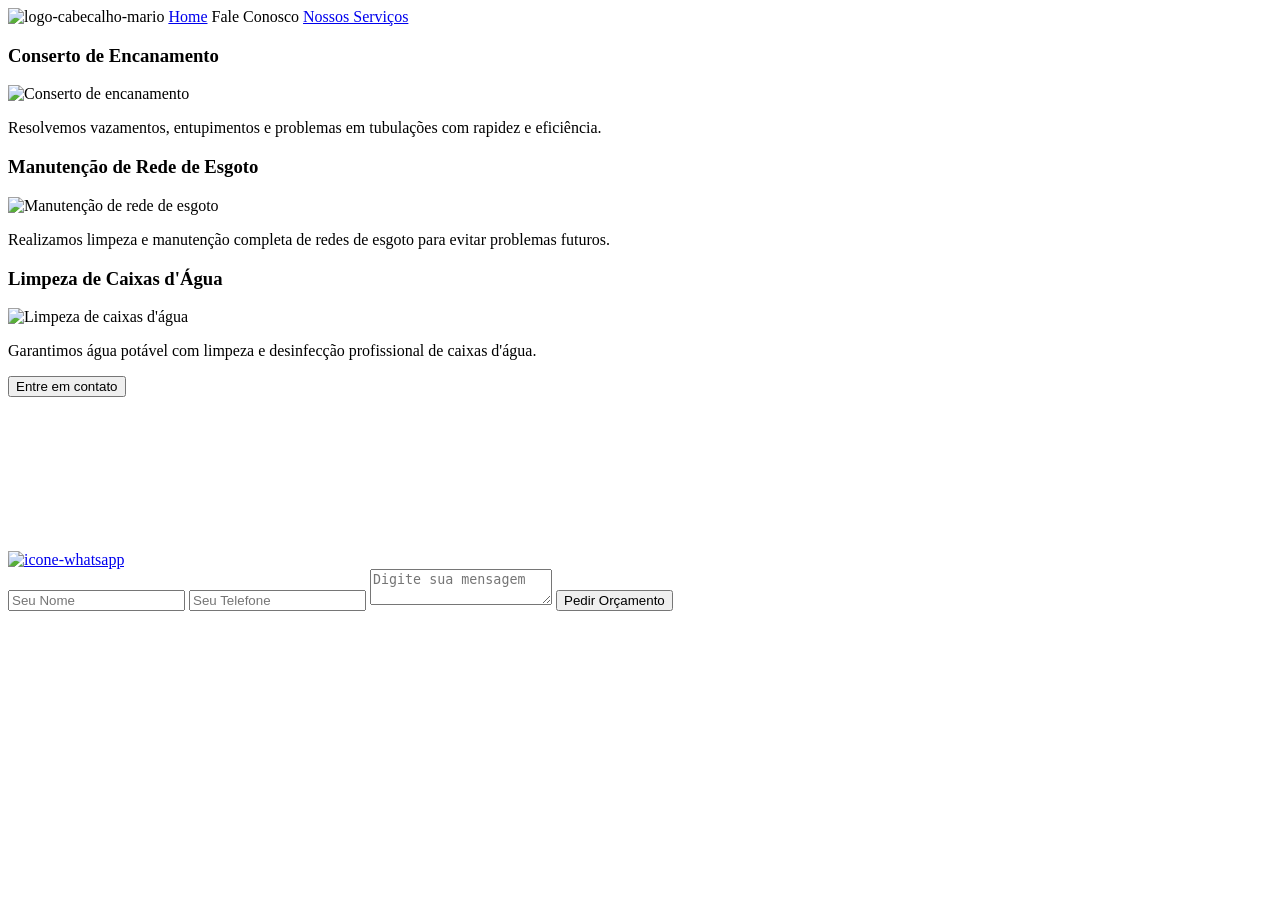
==== servicos.html @ d770238b "formulario funcionando aqui também" ====
<!DOCTYPE html>
<html lang="pt-br">

<head>
    <meta charset="UTF-8">
    <meta name="viewport" content="width=device-width, initial-scale=1.0">
    <link rel="stylesheet" href="styles.css">
    <title>Mario Bross</title>
</head>

<body>
    <div class="cabecalho">
        <img src="./assets/logo-header.png" alt="logo-cabecalho-mario">
        <a href="./index.html">Home</a>
        <a onclick="mostrarFormulario()">Fale Conosco</a>
        <a href="./servicos.html">Nossos Serviços</a>
    </div>


    <div class="caixa-principal-servicos">
        <div class="caixa-servicos">
            <div class="servico-card">
                <h3>Conserto de Encanamento</h3>
                <img src="./assets/encanamento.jpg" alt="Conserto de encanamento">
                <p>Resolvemos vazamentos, entupimentos e problemas em tubulações com rapidez e eficiência.</p>
            </div>

            <div class="servico-card">
                <h3>Manutenção de Rede de Esgoto</h3>
                <img src="./assets/esgoto.jpg" alt="Manutenção de rede de esgoto">
                <p>Realizamos limpeza e manutenção completa de redes de esgoto para evitar problemas futuros.</p>
            </div>

            <div class="servico-card">
                <h3>Limpeza de Caixas d'Água</h3>
                <img src="./assets/caixa-dagua.jpeg" alt="Limpeza de caixas d'água">
                <p>Garantimos água potável com limpeza e desinfecção profissional de caixas d'água.</p>
            </div>
        </div>
        <button>Entre em contato</button>
    </div>

    <div class="caixa-video">
        <video src="./assets/video.mp4" autoplay muted loop></video>
        <div class="mascara-video"></div>
    </div>

    <div class="caixa-link-whatsapp">
        <a href="https://wa.me/5511999999999" target="_blank" class="link-whatsapp">
            <img src="./assets/whatsapp.png" alt="icone-whatsapp">
        </a>
    </div>

    <form action="https://formcarry.com/s/yd8W2xCF3Dn" method="POST" enctype="multipart/form-data" class="formContato">
        <input name="name" id="name" type="text" placeholder="Seu Nome">
        <input name="phone" id="phone" type="tel" placeholder="Seu Telefone">
        <textarea name="message" id="message" placeholder="Digite sua mensagem"></textarea>
        <button type="submit">Pedir Orçamento</button>
    </form>

    <div class="mascara-formulario"></div>
</body>
<script src="/script.js"></script>

</html>
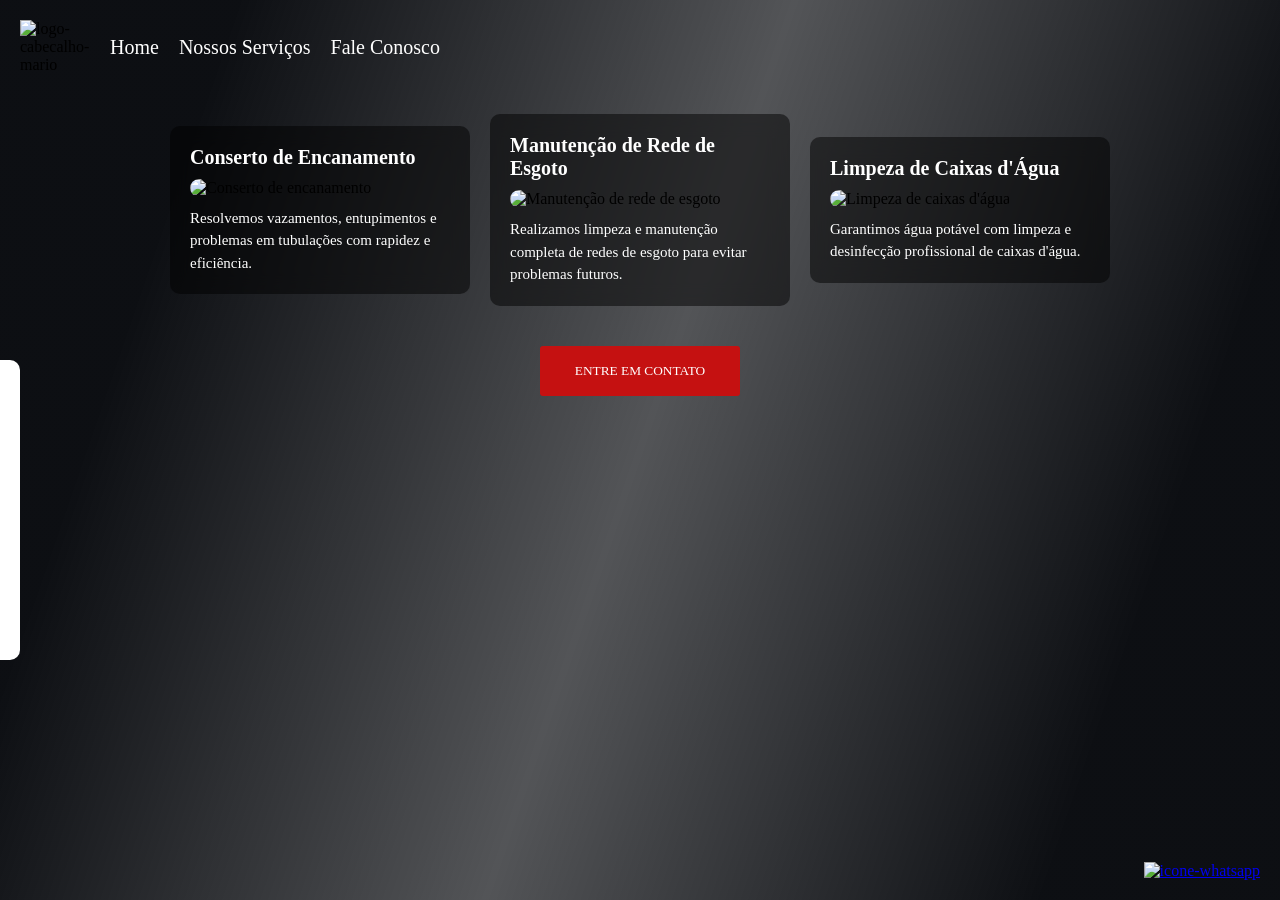
==== commit 4923a7e0: "add: responsividade" ====
--- a/servicos.html
+++ b/servicos.html
@@ -12,8 +12,8 @@
     <div class="cabecalho">
         <img src="./assets/logo-header.png" alt="logo-cabecalho-mario">
         <a href="./index.html">Home</a>
+        <a href="./servicos.html">Nossos Serviços</a>
         <a onclick="mostrarFormulario()">Fale Conosco</a>
-        <a href="./servicos.html">Nossos Serviços</a>
     </div>
 
 
@@ -37,7 +37,7 @@
                 <p>Garantimos água potável com limpeza e desinfecção profissional de caixas d'água.</p>
             </div>
         </div>
-        <button>Entre em contato</button>
+        <button class="bt-contato">Entre em contato</button>
     </div>
 
     <div class="caixa-video">
--- a/styles.css
+++ b/styles.css
@@ -0,0 +1,270 @@
+* {
+    margin: 0;
+    padding: 0;
+    box-sizing: border-box;
+    font-family: 'Press Start 2P', cursive;
+}
+
+.logo-mario {
+    width: 200px;
+}
+
+.bt-contato {
+    background-color: #c51111;
+    color: #fff;
+    border: none;
+    border-radius: 3px;
+    width: 200px;
+    height: 50px;
+    text-transform: uppercase;
+    cursor: pointer;
+    margin-top: 20px;
+    transition: all 0.3s ease-in-out;
+}
+
+.bt-contato:hover {
+    background-color: #a00d0d;
+}
+
+.bt-contato:active {
+    background-color: #fff;
+    border: 2px solid #c51111;
+    color: #c51111;
+}
+
+.logo-luigi-mario {
+    height: 500px;
+}
+
+.caixa-info-texto {
+    width: 40%;
+}
+
+body {
+    height: 100vh;
+}
+
+.caixa-principal {
+    display: flex;
+    justify-content: space-around;
+    align-items: center;
+    padding: 100px;
+    height: 100vh;
+}
+
+.caixa-video {
+    position: fixed;
+    bottom: 0;
+    right: 0;
+    z-index: -1;
+}
+
+video {
+    min-width: 100vw;
+    min-height: 100vh;
+}
+
+.mascara-video {
+    position: fixed;
+    top: 0;
+    left: 0;
+    width: 100%;
+    height: 100%;
+    background: linear-gradient(109deg, rgba(10, 12, 16, 0.99) 15%, rgba(10, 12, 16, 0.7) 50%, rgba(10, 12, 16, 0.99) 85%);
+
+}
+
+p {
+    color: #fff;
+    font-size: 15px;
+    line-height: 1.5;
+}
+
+.cabecalho {
+    display: flex;
+    align-items: center;
+    gap: 20px;
+    padding: 20px;
+}
+
+.cabecalho img {
+    width: 70px;
+}
+
+.cabecalho a {
+    color: #fff;
+    text-decoration: none;
+    cursor: pointer;
+    font-size: 20px;
+    transition: 0.3s ease-in-out;
+}
+
+.cabecalho a:hover {
+    color: #c51111;
+}
+
+.cabecalho a:active {
+    color: #00ff00;
+}
+
+.caixa-link-whatsapp {
+    position: fixed;
+    bottom: 20px;
+    right: 20px;
+}
+
+.link-whatsapp img {
+    width: 50px;
+}
+
+.link-whatsapp {
+    cursor: pointer;
+}
+
+form {
+    background-color: #fff;
+
+    position: fixed;
+    top: 40%;
+    left: -280px;
+    
+
+    display: flex;
+    flex-direction: column;
+    gap: 20px;
+
+    padding: 20px;
+    border-radius: 10px;
+    width: 300px;
+    transition: left 0.8s ease-in-out;
+
+    z-index: 1;
+}
+
+form input,
+form textarea {
+    padding-left: 10px;
+    border-radius: 5px;
+    border: 1px solid #ccc;
+    font-size: 14px;
+    outline-color: #18d80f;
+}
+
+form input {
+    height: 40px;
+}
+
+form textarea {
+    height: 100px;
+    padding-top: 10px;
+}
+
+.mascara-formulario {
+    position: fixed;
+    top: 0;
+    left: 0;
+    width: 100%;
+    height: 100%;
+    background: linear-gradient(109deg, rgba(10, 12, 16, 0.99) 15%, rgba(10, 12, 16, 0.7) 50%, rgba(10, 12, 16, 0.99) 85%);
+    visibility: hidden;
+    transition: 0.8s ease-in-out;
+    
+}
+
+.caixa-principal-servicos {
+    display: flex;
+    flex-direction: column;
+    justify-content: center;
+    align-items: center;
+    gap: 20px;
+    padding: 20px;
+}
+
+.caixa-servicos {
+    display: flex;
+    justify-content: center;
+    align-items: center;
+    gap: 20px;
+}
+
+.servico-card {
+    background: rgba(0,0,0,0.5);
+    backdrop-filter: blur(10px);
+    padding: 20px;
+    border-radius: 10px;
+    width: 300px;
+    transition: 0.5s ease-in-out;
+}
+
+.servico-card:hover {
+    transform: scale(1.05);
+}
+
+.servico-card h3 {
+    color: #fff;
+    font-size: 20px;
+    margin-bottom: 10px;
+}
+
+.servico-card img {
+    width: 100%;
+    height: 200px;
+    object-fit: cover;
+    border-radius: 10px;
+    margin-bottom: 10px;
+}
+
+.servico-card p {
+    color: #fff;
+    font-size: 15px;
+    line-height: 1.5;
+}
+
+@media (max-width: 768px) {
+    .caixa-principal, .caixa-servicos {
+        flex-direction: column;
+    }
+
+    .caixa-principal{
+        padding: 30px;
+    }
+
+    .caixa-info-texto{
+        width: 90%;
+        display: flex;
+        flex-direction: column;
+        align-items: center;
+
+    }
+
+    .caixa-servicos {
+        gap: 10px;
+    }
+
+    .logo-mario{
+        display: none;
+    }
+
+    .logo-luigi-mario{
+        height: auto;
+        width: 80%;
+    }
+
+    .caixa-logo-luigi-mario {
+        display: flex;
+        flex-direction: column;
+        align-items: center;
+    }
+    
+    .cabecalho{
+        padding: 10px;
+    }
+
+    .cabecalho img {
+        width: 30px;
+    }
+
+    .cabecalho a {
+        font-size: 14px;
+    }
+}
